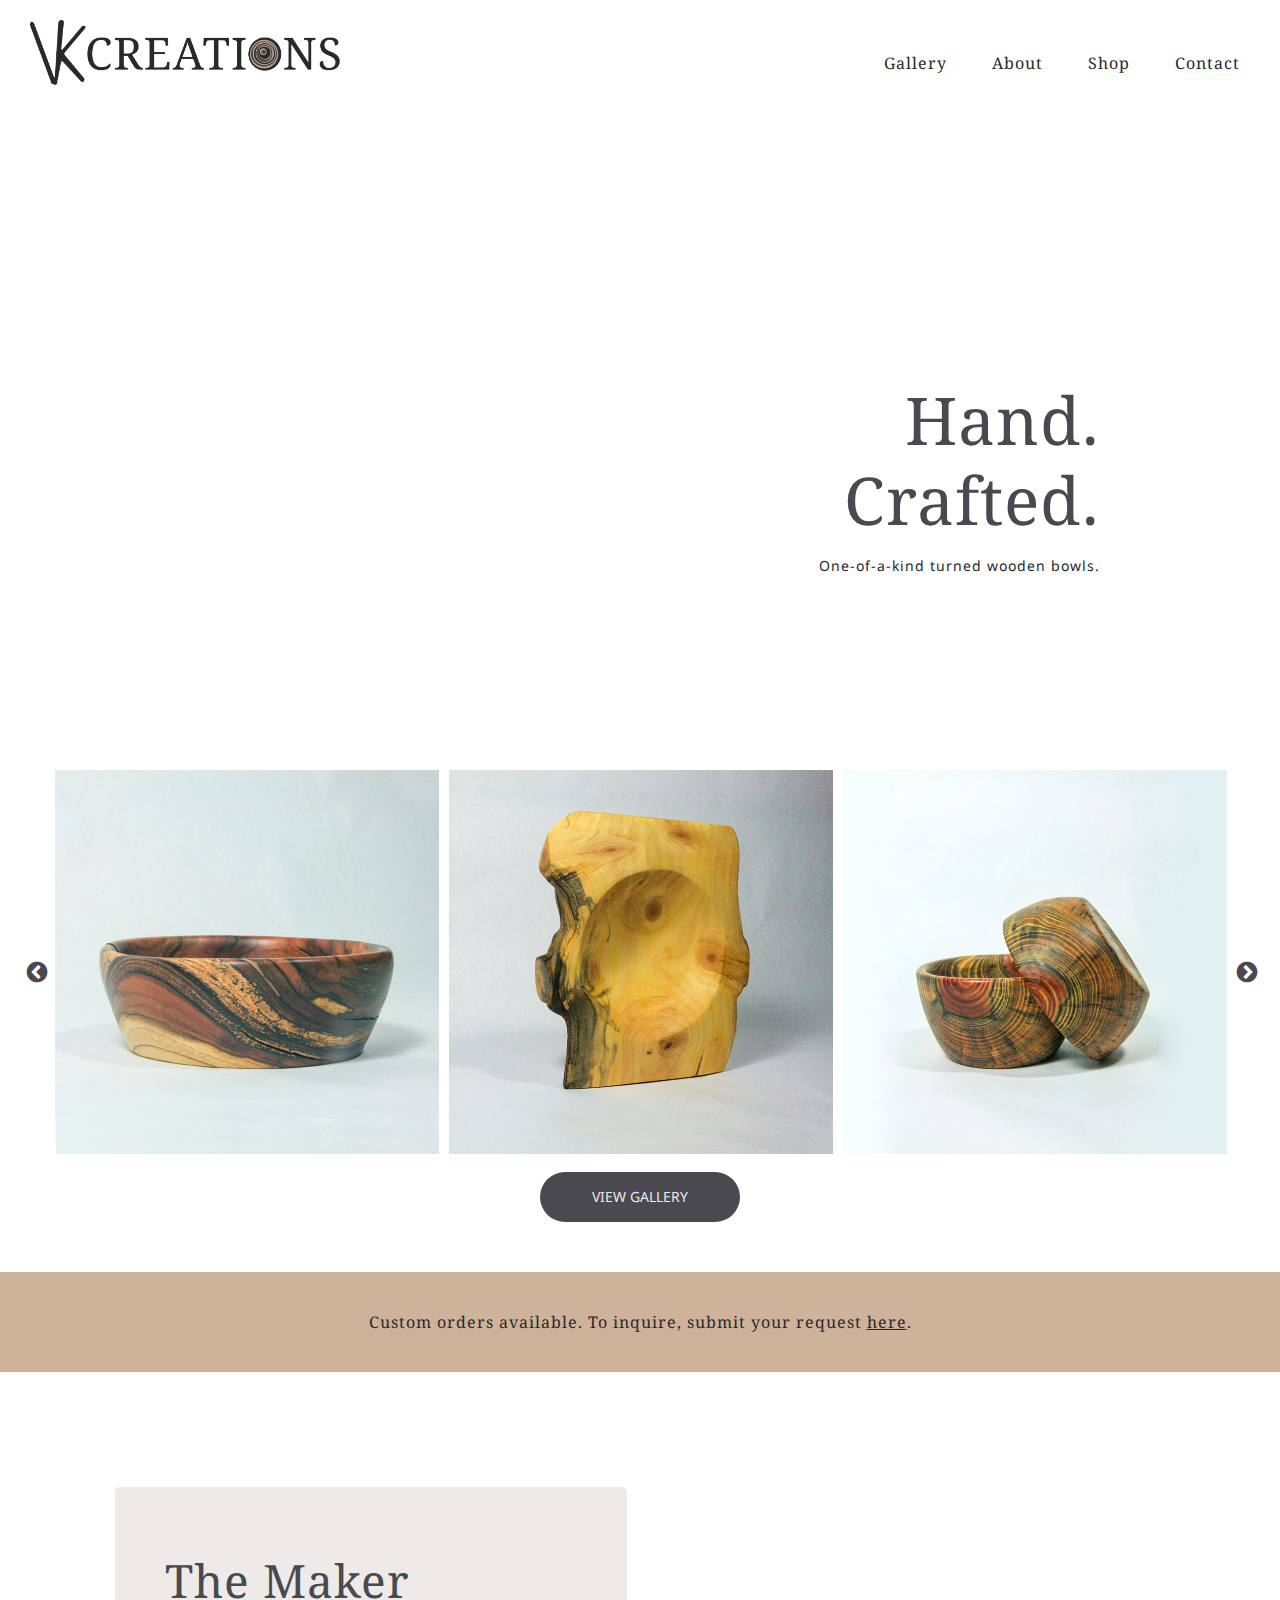
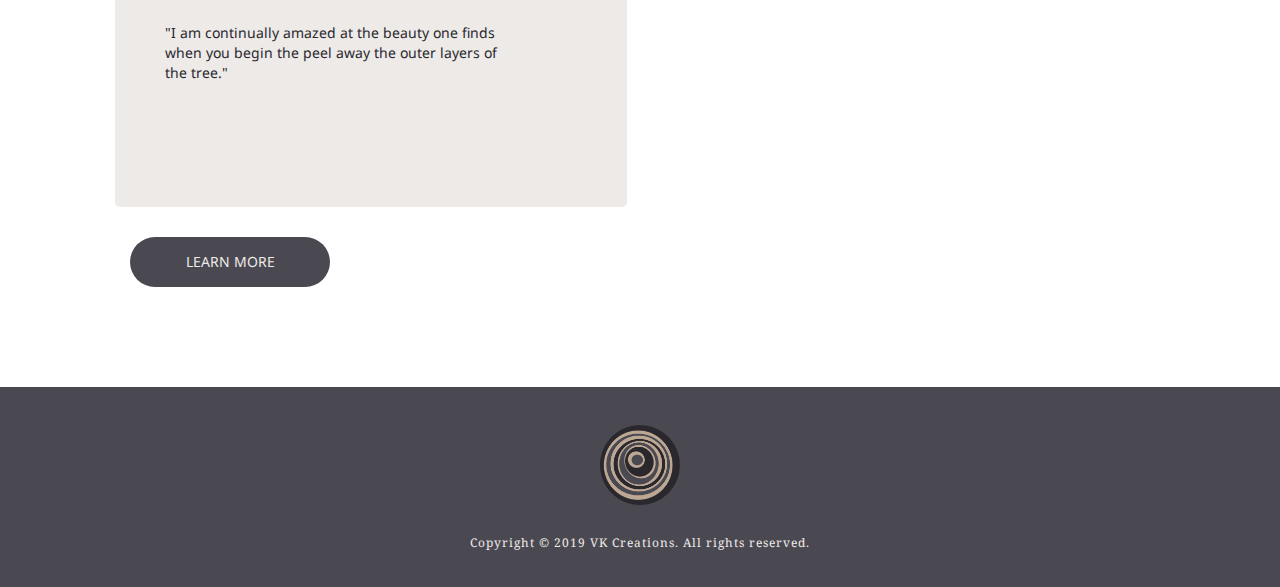
==== index.html @ bd07df7f "Upload to githubb" ====
<!DOCTYPE html>
<html lang="en">
<head>
	<meta charset="UTF-8">
	<title>VK Creations</title>

	<link rel="stylesheet" href="vendors/reset/reset.css">
	<link href="https://fonts.googleapis.com/css?family=Noto+Sans|Noto+Serif&display=swap" rel="stylesheet">
  	<link rel="stylesheet" href="vendors/fontawesome/css/all.min.css">

	<link rel="stylesheet" href="css/style.css">
	<link rel="icon" href="images/logos/VK_favicon.png">
	<link rel="stylesheet" href="vendors/slick/slick/slick.css">
	<link rel="stylesheet" href="vendors/slick/slick/slick-theme.css">

	<script src="vendors/jquery/jquery.js"></script>
	<script src="vendors/slick/slick/slick.js"></script>
	<script src="scripts/data.js"></script>
	<script src="scripts/index.js"></script>
	<script src="scripts/contact-form.js"></script>
	<script src="scripts/gallery.js"></script>


</head>

<body>	

<!-- HERO IMAGE + NAVICATION MENU-->
	<div class="flex hero-banner sans-serif">
		<div class="background-hero-image">
			<nav class="nav-menu flex font-serif">
				<div class="nav-logo">
					<a href="index.html"><img src="images/logos/vk_main_logo.png" alt="VK Creations logo"></a>
				</div>		

				<div class="nav-links">
					<ul>
						<li><span class="fas fa-bars"></span></li>
						<div id="mobile-nav-links">
							<li><a href="work.html">Gallery</a></li>
							<li><a href="about.html">About</a></li>
							<li><a href="https://www.etsy.com" target="_blank">Shop</a></li>
							<li><a href="contact.html">Contact</a></li>
						</div>
					</ul>
				</div>
			</nav>
			<div class="hero-title font-serif">
				<h1>Hand.<br>Crafted.</h1>
				<p>One-of-a-kind turned wooden bowls.</p>
			</div>
		</div>
	</div>


<!-- FEATURED WORK -->
	<div class="flex-center section-column sans-serif">
		<div class="section-title"></div>

		<div class="three-images slick">
			<div class="third-image">
				<img src="images/gallery/bowl_2.jpg" alt="bowl-2">
			</div>

			<div class="third-image">
				<img src="images/gallery/bowl_5.jpg" alt="bowl-5">
			</div>

			<div class="third-image">
				<img src="images/gallery/bowl_7.jpg" alt="bowl-7">
			</div>

			<div class="third-image">
				<img src="images/gallery/bowl_10.jpg" alt="bowl-7">
			</div>

			<div class="third-image">
				<img src="images/gallery/bowl_4.jpg" alt="bowl-7">
			</div>

			<div class="third-image">
				<img src="images/gallery/bowl_9.jpg" alt="bowl-7">
			</div>
		</div>

		<div class="section-button font-sans">
			<div class="button">
				<a href="work.html"><p>View Gallery</p></a></p>
			</div>
		</div>
	</div>

<!-- CONTACT BANNER -->
	<div class="flex-center contact-banner font-serif">
		<h4>Custom orders available. To inquire, submit your request <a href="contact.html">here</a>.</h4>
	</div>
	

<!-- HOMEPAGE-ABOUT -->
	<div class="flex about">
		<div class="about-background-image">
			<div class="about-container font-serif">
				<h1>The Maker</h1>
				<p class="font-sans">"I am continually amazed at the beauty one finds when you begin the peel away the outer layers of the tree."</p>
			</div>
			<div class="button font-sans">
				<a href="about.html"><p>Learn More</p></a>
			</div>
		</div>
	</div>


<!-- FOOTER -->
	<footer class="footer-menu flex font-serif">
		<a href="index.html"><img src="images/logos/brand_mark.png" alt="Wood-circle"></a>
		<p>Copyright © 2019 VK Creations. All rights reserved.</p>
	</footer>
	
</body>
</html>
---- css/style.css ----
/* RESET */
html {
  -webkit-box-sizing: border-box;
  -moz-box-sizing: border-box;
  box-sizing: border-box;
}
*, *:before, *:after {
  -webkit-box-sizing: inherit;
  -moz-box-sizing: inherit;
  box-sizing: inherit;
}

/*UTILITIES*/
.flex {
	display: flex;
	flex-direction: row;
	justify-content: space-between;
	align-items: center;
}

.flex-center {
	display: flex;
	flex-direction: row;
	justify-content: center;
	align-items: center;
}

.section-column {
    margin: 50px 50px 20px 50px;
/*	background-color: lightgray;
*/	flex-direction: column;
}

.section-row {
	margin: 30px 50px;
/*	background-color: lightgray;
*/	flex-direction: row;
}

.font-serif {
	font-family: 'Noto Serif', serif;
	letter-spacing: 1px;
}

.font-sans {
	font-family: 'Noto Sans', sans-serif;
	letter-spacing: 0px;
}

/*COLORS*/
/*#4A4851
#6D5440
#CEB299
#EDEAE8
#2A282D*/

h1 {
	font-size: 46px;
}

h3 {
	font-size: 24px;
}

h4 {
	font-size: 20px;
}


/*NAV MENU*/
.nav-menu {
	width: 100%;
	padding: 20px 20px 20px 10px;
}

.nav-menu li {
	display: inline-block;
}

.nav-menu a {
	text-decoration: none;
	color: #2A282D;
	padding: 20px;
}

.nav-menu a:hover {
	color: #CEB299;
}

.nav-logo {
	width: 25%;
}

.nav-logo img {
	width: 100%;
}

.fas {
	visibility: hidden;
}

.background-hero-image {
	width: 100%;
}


/* HOMEPAGE HERO*/
.hero-banner {
	width: 100%;
	height: 700px;
	flex-direction: column;
/*	background-color: tan;
*/	background-image: url("../../vk_creations/images/homepage/vk_hero-banner.jpg");
/*  	background-position: center; /* Center the image */
 	background-repeat: no-repeat; /* Do not repeat the image */
  	background-size: contain;
}

.hero-title {
	float: right;
    padding: 250px 180px;
	text-align: right;
}

.hero-title h1 {
	font-size: 66px;
	padding: 20px 0px;
	line-height: 80px;
	color: #4A4851;
}

.hero-title p {
	font-family: 'Noto Sans', sans-serif;
	font-size: 14px;
	color: #2A282D;
}


/*HOMEPAGE FEATURED WORK*/
.section-title {
	padding: 10px;
}

.three-images {
	display: flex;
	flex-direction: row;
	width: 100%;
	justify-content: center;
}

.third-image {
	width: 33%;
}

.third-image img {
	width: 100%;
	padding: 0px 5px 15px 5px;
}

.section-button {
	width: 100%;
	margin: 0px 0px 20px 0px;
	display: flex;
	justify-content: center;
	align-items: center;
}

.button {
	width: 200px;
	height: 50px;
	background-color: #4A4851;
	display: flex;
	align-items: center;
	justify-content: center;
	border-radius: 40px;
}

.button p {
	padding: 0px;
}

.button:hover {
	background-color:  #CEB299;
}

.button a {
	color: #EDEAE8;
	text-decoration: none;
	text-transform: uppercase;
	font-size: 14px;
}

button.slick-prev:before, .slick-next:before {
    font-family: 'slick';
    font-size: 24px;
    line-height: 1;
    opacity: 1;
    color: #4A4851;
}

button.slick-next:before, .slick-arrow:before {
    font-family: 'slick';
    font-size: 24px;
    line-height: 1;
    opacity: 1;
    color: #4A4851;
}

/*HOMEPAGE CONTACT BANNER*/
.contact-banner {
	width: 100%;
	height: 100px;
	background-color: #CEB299;
	margin: 30px 0px 15px;
}

.contact-banner h4 {
	text-transform: none;
	color: #2A282D;
	font-size: 16px;
}

.contact-banner a {
	text-decoration: underline;
	color: #2A282D;
}

.contact-banner a:hover {
	color: #4A4851;
}


/*HOMEPAGE-ABOUT*/

.about {
	width: 100%;
}

.about-background-image {
	height: 600px;
	background-image: url("../../vk_creations/images/homepage/vk_about.jpg");
 	background-repeat: no-repeat; /* Do not repeat the image */
  	background-size: contain;
  	width: 100%;
    display: flex;
    flex-direction: column;
}

.about-background-image > .button {
	margin-left: 130px;
}

.about-container {
	background-color: #EDEAE8;
	width: 40%;
	float: left;
	margin: 100px 0px 30px 115px;
	height: 320px;
	border-radius: 5px;
	padding: 50px;
}

.about-container h1 {
	color: #4A4851;
	padding: 20px 0px;
}

.about-container p {
	color: #2A282D;
	font-size: 14px;
	padding-right: 80px;
	line-height: 20px;
}


/*FOOTER*/
.footer-menu {
	width: 100%;
	height: 200px;
	background-color: #4A4851;
	display: flex;
	flex-direction: column;
	justify-content: center;
	align-items: center;
}

.footer-menu p {
	color: #EDEAE8;
	font-size: 12px;

}

.footer-menu img {
	margin: 0px 30px 30px 30px;
    width: 80px;
}




/*GALLERY PAGE*/
.gallery {
	width: 100%;
	display: flex;
	flex-wrap: wrap;
	margin-bottom: 100px;
}

.work {
	width: 30%;
	margin: 20px;
	position: relative;
}

.work img {
	width: 100%;
}

.work-hover {
	position: absolute;
	top: 0;
	background-color: rgba(255, 255, 255, 0);
    width: 100%;
    height: 100%;
    display: flex;
    align-items: flex-end;
    justify-content: center;
    font-family: 'Noto Serif', serif;
	font-size: 16px;
	font-weight: 800;
	color: transparent;
	padding-bottom: 30px;
}

.work-hover:hover {
	background-color: rgba(255, 255, 255, 0.4);
	color: #2A282D;
}


/*MODAL*/
.modal {
  display: none; 
  position: fixed; 
  z-index: 1; 
  left: 0;
  top: 0;
  width: 100%; 
  height: 100%; 
  overflow: auto; 
  background-color: rgb(0,0,0); 
  background-color: rgba(0,0,0,0.4); 
}

.modal-content {
  background-color: #fefefe;
  margin: 30px auto;
  padding: 10px;
  display: flex;
  flex-direction: row;
  width: 70%;
  border: 10px solid #4A4851;
  border-radius: 5px;
}

.close-desktop {
  color: #CEB299;
  float: right;
  font-size: 28px;
  font-weight: bold;
  visibility: visible;
  display: inline-block;
  cursor: pointer;
  padding-right: 10px;
}

.close-desktop:hover, {
  color: #4A4851;
  text-decoration: none;
}

.close-mobile {
  color: #CEB299;
  float: right;
  font-size: 28px;
  font-weight: bold;
  visibility: hidden;
  display: none;
  cursor: pointer;
  margin-left: auto;
  padding-right: 10px;
}

.close-mobile:hover, {
  color: #4A4851;
  text-decoration: none;
}

.secondary-image {
	width: 80%;
}

.secondary-image img {
	width: 100%;
    padding: 20px 0px 20px 20px;
}

.product-info {
    display: flex;
    flex-direction: column;
    width: 40%;
    padding: 40px 10px 40px 20px;
}

.product-info h2 {
	font-size: 24px;
	padding-bottom: 10px;
	border-bottom: 2px solid #CEB299;
	color: #4A4851;
}

.product-info p {
	padding-top: 20px;
	font-weight: 800;
	font-size: 14px;
	color: #2A282D;
}

.product-info span {
	font-weight: 300;
	line-height: 20px;
}

#description {
	position: relative;
	top: 10px;
}

#shop-link {
	color: #4A4851;
}

#shop-link:hover {
	color: #CEB299;
}


/*CONTACT PAGE*/

.page-banner {
	width: 100%;
	background-color: #EDEAE8;
	height: 200px;
}

input[type=text], select, textarea {
  width: 100%;
  padding: 12px; 
  border: 1px solid #D3D2D1;
  border-radius: 4px;
  margin-top: 6px;
  margin-bottom: 20px;
  resize: vertical;
  font-size: 12px;
}

input[type=text]:focus {
	outline: 2px solid #4A4851;
}

textarea:focus {
	outline: 2px solid #4A4851;
}

label {
	color: #4A4851;
	font-size: 14px;
}

.contact-form-title {
	display: flex;
	justify-content: center;
	align-items: center;
	flex-direction: column;
	text-align: center;
    line-height: 20px;
    padding: 20px;
    width: 100%;
    background-color: #CEB299;
    height: 200px;
    margin-top: 20px;
}

.contact-form-title h1 {
	font-size: 40px;
	color: #fff;
}

.contact-form-title p {
    padding-top: 30px;
    font-size: 14px;
    line-height: 24px;
    color: #2A282D;
}

.contact-form {
	width: 100%;
    padding: 50px 200px 20px;
  	display: flex;
  	flex-direction: column;
  	align-items: center;
 }

 #required-fields {
 	font-size: 12px;
    padding: 0px 200px 80px;
    display: flex;
 	align-items: flex-start;
 	color: #CEB299;
 	font-weight: bold;
 }

 #required {
 	 color: #CEB299;
 	font-weight: bold;

 }

input[type=submit] {
  background-color: #4A4851;
  color: #fff;
  padding: 12px 50px;
  border: none;
  border-radius: 40px;
  cursor: pointer;
	width: 200px;
	height: 50px;
	font-size: 14px;
	font-family: 'Noto Serif', serif;
}

input[type=submit]:hover {
  background-color: #CEB299;
}



/*TABLET*/
@media screen and (max-width: 1080px) {
	.hero-banner {
	height: 650px;
	flex-direction: column;
	background-image: url("../../vk_creations/images/homepage/vk_hero-banner.jpg");
  	background-position: center;
 	background-repeat: no-repeat;
  	background-size: cover;
}

.hero-title {
    padding: 250px 130px;
}

.hero-title p {
	margin-left: 130px;
	line-height: 20px;
}

/*GALLERY PAGE*/
.work {
	width: 30%;
	margin: 10px;
}

.work-hover {
	color: #2A282D;
	font-size: 14px;
	font-weight: 600;
	padding-bottom: 2m0px;
}

.work-hover:hover {
	background-color: rgba(255, 255, 255, 0);
	text-decoration: underline;
}

.modal-content {
  width: 80%;
}

.product-info {
    width: 32%;
    padding: 30px 20px 40px 20px;
 }

.secondary-image {
	width: 65%;
}

.secondary-image img {
	padding: 10px;
}

.close-mobile {
  visibility: hidden;
  display: none;
}

.close-desktop {
  visibility: visible;
  display: inline-block;
}

/*CONTACT PAGE*/
.contact-form {
    padding: 40px 60px 20px;
 }

 #required-fields {
    padding: 0px 70px 80px;
 }

}



/*MOBILE*/
@media screen and (max-width: 600px) {
/*NAVIGATION*/
/*NAV MENU*/

.nav-menu li {
	display: block;
	text-align: right;
	padding: 15px 0px;
}

.nav-logo {
	width: 60%;
}

.nav-links {
	position: relative;
}

#mobile-nav-links {
	display: none;
	position: absolute;
  	right:0;
  	z-index:1;
}

#mobile-nav-links li {
	background-color: #4A4851;
	border-bottom: 1px solid #EDEAE8;
}

#mobile-nav-links a {
	color: #EDEAE8;
	padding-left: 50px;
}

#mobile-nav-links a:hover {
	color: #CEB299;
}

.nav-logo img {
    position: absolute;
    top: 0;
    left: 0;
    width: 50%;
    margin: 20px;
}

.fas {
	visibility: visible;
	padding-right: 10px;
	padding-top: 8px;
	font-size: 20px;
}

.hero-banner {
	height: 650px;
	flex-direction: column;
	background-image: url("../../vk_creations/images/homepage/vk_hero-banner.jpg");
  	background-position: center;
 	background-repeat: no-repeat;
  	background-size: cover;
}

.hero-title {
    padding: 70px 20px;
}

.hero-title h1 {
	font-size: 62px;
}

.hero-title p {
	margin-left: 250px;
	line-height: 20px;
}

/*HOMEPAGE CONTACT BANNER*/
.contact-banner {
	height: 130px;
	padding: 0px 50px;
	line-height: 30px;
	text-align: center;
}

/*GALLERY PAGE*/
.work {
	width: 45%;
	margin: 10px;
}

.work-hover:hover {
	background-color: rgba(255, 255, 255, 0);
	color: #2A282D;
}

.work-hover {
	color: #2A282D;
	padding-bottom: 20px;

}

.work-hover:hover {
	background-color: rgba(255, 255, 255, 0);
	text-decoration: underline;
}

.modal-content {
  display: flex;
  flex-direction: column;
  width: 80%;
}

.product-info {
    width: 100%;
    padding: 20px;
 }

.secondary-image {
	width: 100%;
}

.secondary-image img {
	padding: 10px;
}

.close-mobile {
  visibility: visible;
  display: block;
}

.close-desktop {
  visibility: hidden;
}

/*CONTACT PAGE*/
.contact-form {
    padding: 40px 40px 20px;
 }

 #required-fields {
    padding: 0px 50px 80px;
 }


}
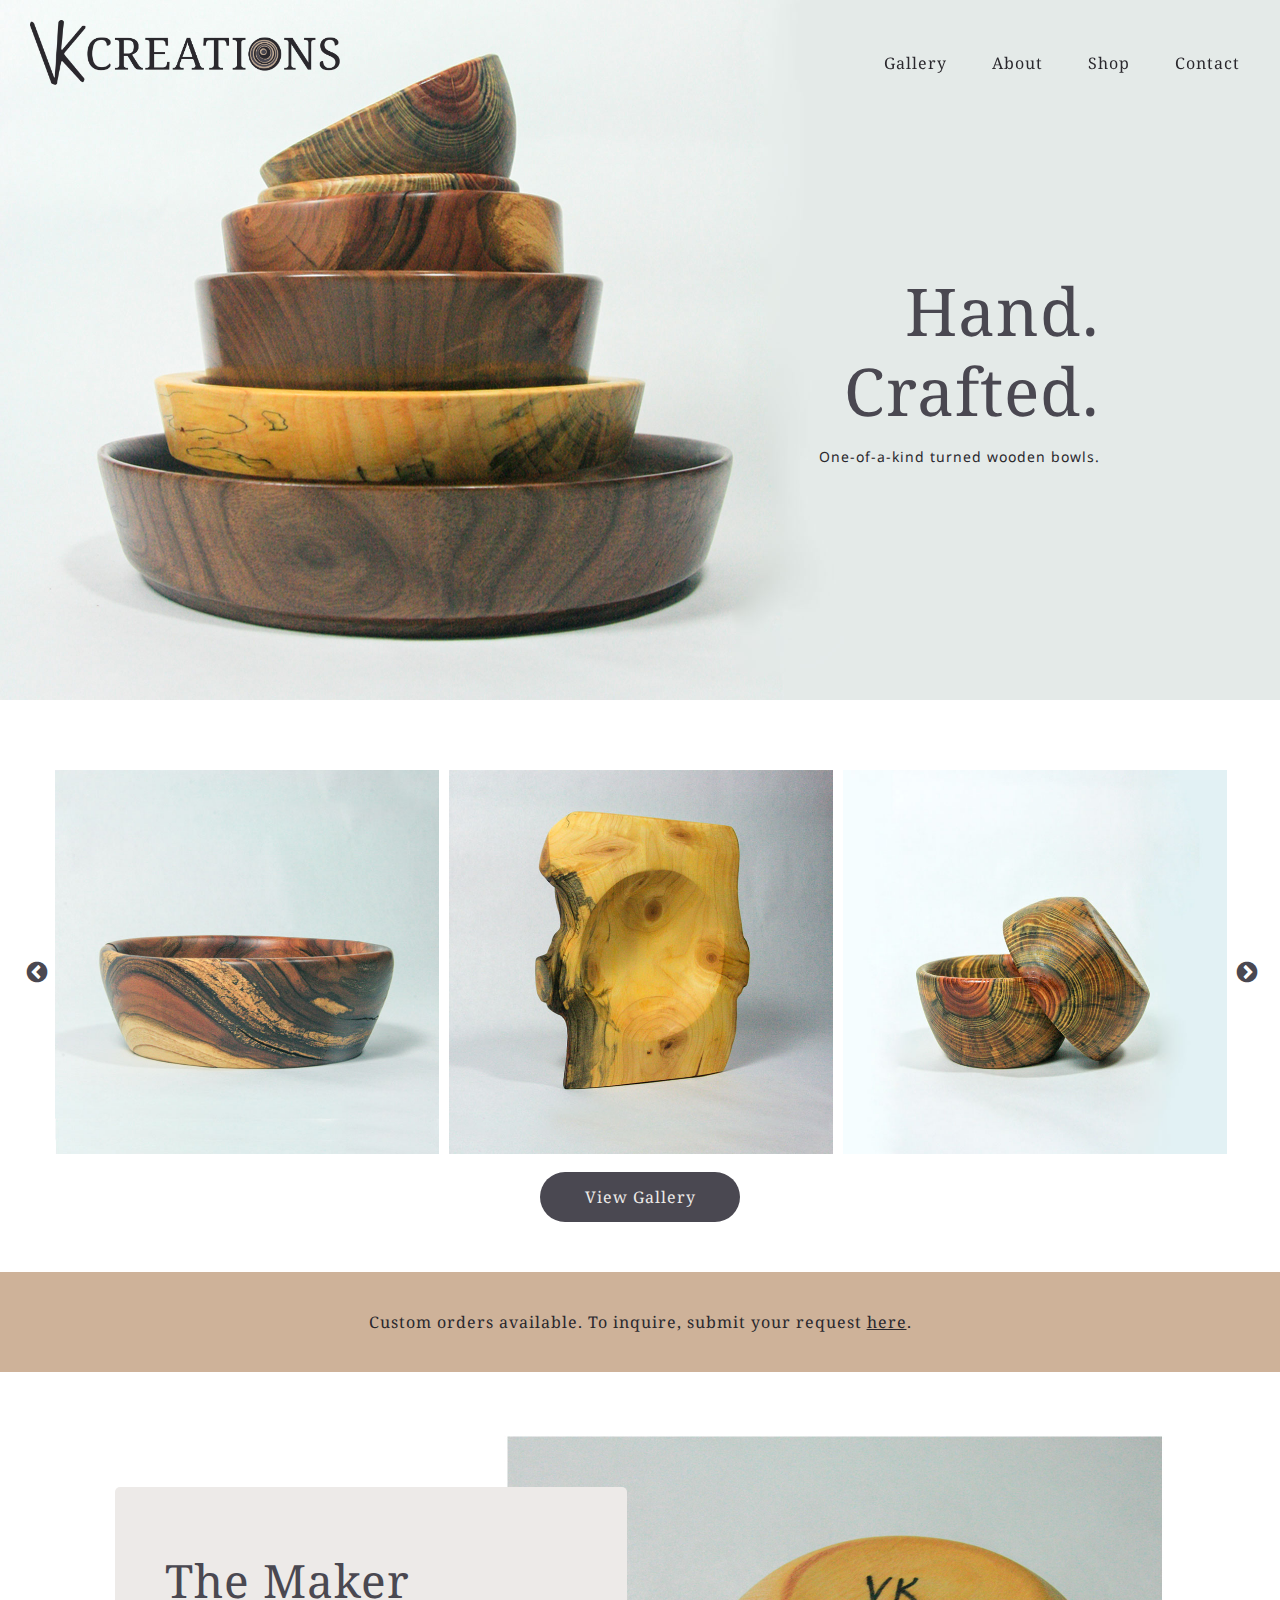
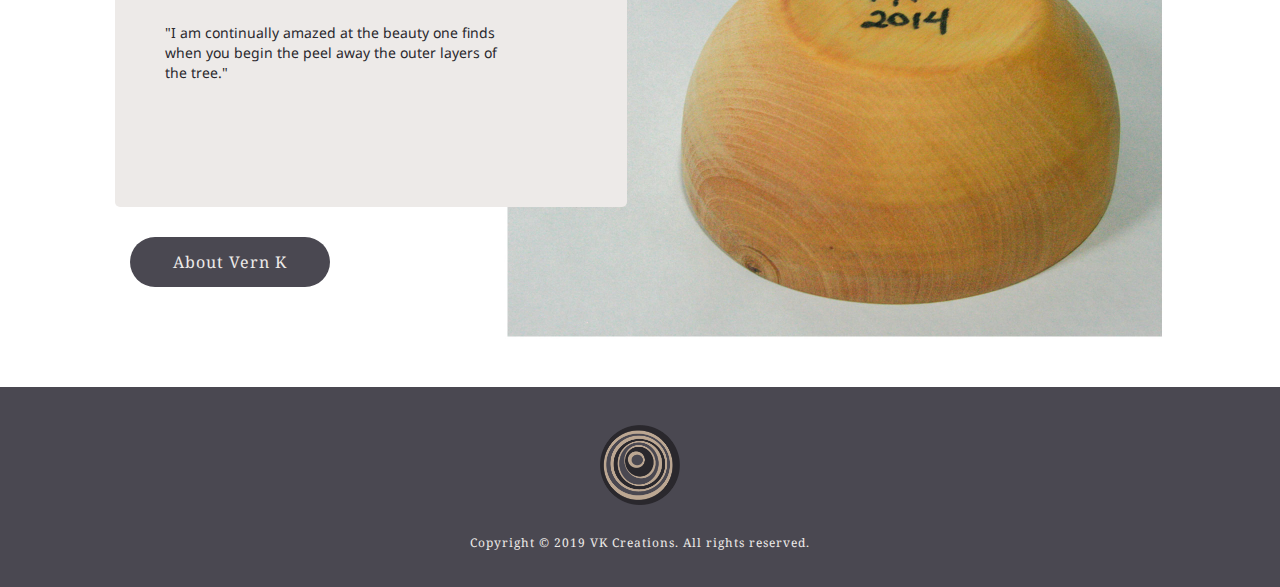
==== commit 0f8942ca: "edits" ====
--- a/index.html
+++ b/index.html
@@ -83,7 +83,7 @@
 			</div>
 		</div>
 
-		<div class="section-button font-sans">
+		<div class="section-button font-serif">
 			<div class="button">
 				<a href="work.html"><p>View Gallery</p></a></p>
 			</div>
@@ -103,8 +103,8 @@
 				<h1>The Maker</h1>
 				<p class="font-sans">"I am continually amazed at the beauty one finds when you begin the peel away the outer layers of the tree."</p>
 			</div>
-			<div class="button font-sans">
-				<a href="about.html"><p>Learn More</p></a>
+			<div class="button font-serif">
+				<a href="about.html"><p>About Vern K</p></a>
 			</div>
 		</div>
 	</div>
--- a/css/style.css
+++ b/css/style.css
@@ -66,11 +66,19 @@
 	font-size: 20px;
 }
 
+.main {
+	margin-top: 115px;
+}
+
 
 /*NAV MENU*/
 .nav-menu {
 	width: 100%;
 	padding: 20px 20px 20px 10px;
+	position: fixed;
+	top: 0;
+	z-index: 1;
+	transition: ease-in-out 0.3s;
 }
 
 .nav-menu li {
@@ -85,6 +93,11 @@
 
 .nav-menu a:hover {
 	color: #CEB299;
+}
+
+.navColor {
+    background-color: white;
+    z-index: 1;
 }
 
 .nav-logo {
@@ -110,7 +123,7 @@
 	height: 700px;
 	flex-direction: column;
 /*	background-color: tan;
-*/	background-image: url("../../vk_creations/images/homepage/vk_hero-banner.jpg");
+*/	background-image: url("../images/homepage/vk_hero-banner.jpg");
 /*  	background-position: center; /* Center the image */
  	background-repeat: no-repeat; /* Do not repeat the image */
   	background-size: contain;
@@ -186,8 +199,7 @@
 .button a {
 	color: #EDEAE8;
 	text-decoration: none;
-	text-transform: uppercase;
-	font-size: 14px;
+	font-size: 16px;
 }
 
 button.slick-prev:before, .slick-next:before {
@@ -238,7 +250,7 @@
 
 .about-background-image {
 	height: 600px;
-	background-image: url("../../vk_creations/images/homepage/vk_about.jpg");
+	background-image: url("../images/homepage/vk_about.jpg");
  	background-repeat: no-repeat; /* Do not repeat the image */
   	background-size: contain;
   	width: 100%;
@@ -550,7 +562,6 @@
 	.hero-banner {
 	height: 650px;
 	flex-direction: column;
-	background-image: url("../../vk_creations/images/homepage/vk_hero-banner.jpg");
   	background-position: center;
  	background-repeat: no-repeat;
   	background-size: cover;
@@ -624,9 +635,13 @@
 
 
 /*MOBILE*/
-@media screen and (max-width: 600px) {
+@media screen and (max-width: 500px) {
 /*NAVIGATION*/
 /*NAV MENU*/
+
+.nav-menu {
+	padding: 20px 20px 7px 10px;
+}
 
 .nav-menu li {
 	display: block;
@@ -681,7 +696,6 @@
 .hero-banner {
 	height: 650px;
 	flex-direction: column;
-	background-image: url("../../vk_creations/images/homepage/vk_hero-banner.jpg");
   	background-position: center;
  	background-repeat: no-repeat;
   	background-size: cover;
@@ -708,6 +722,42 @@
 	text-align: center;
 }
 
+/*HOMEPAGE ABOUT SECTION*/
+
+.about {
+	display: flex;
+	flex-direction: column;
+	margin-bottom: 175px;
+}
+
+.about-background-image {
+  	background-size: cover;
+	background-position: right;
+	height: 500px;
+}
+
+.about-background-image > .button {
+	margin: 0 auto;
+	padding: 20px 0px;
+}
+
+.about-container {
+	width: 80%;
+	margin: 0 auto;
+	margin-top: 300px;
+	align-items: center;
+	margin-bottom: 30px;
+}
+
+.about-container h1 {
+	color: #4A4851;
+	padding: 0px 0px 15px 0px;
+}
+
+.about-container p {
+	padding-right: 0px;
+}
+
 /*GALLERY PAGE*/
 .work {
 	width: 45%;
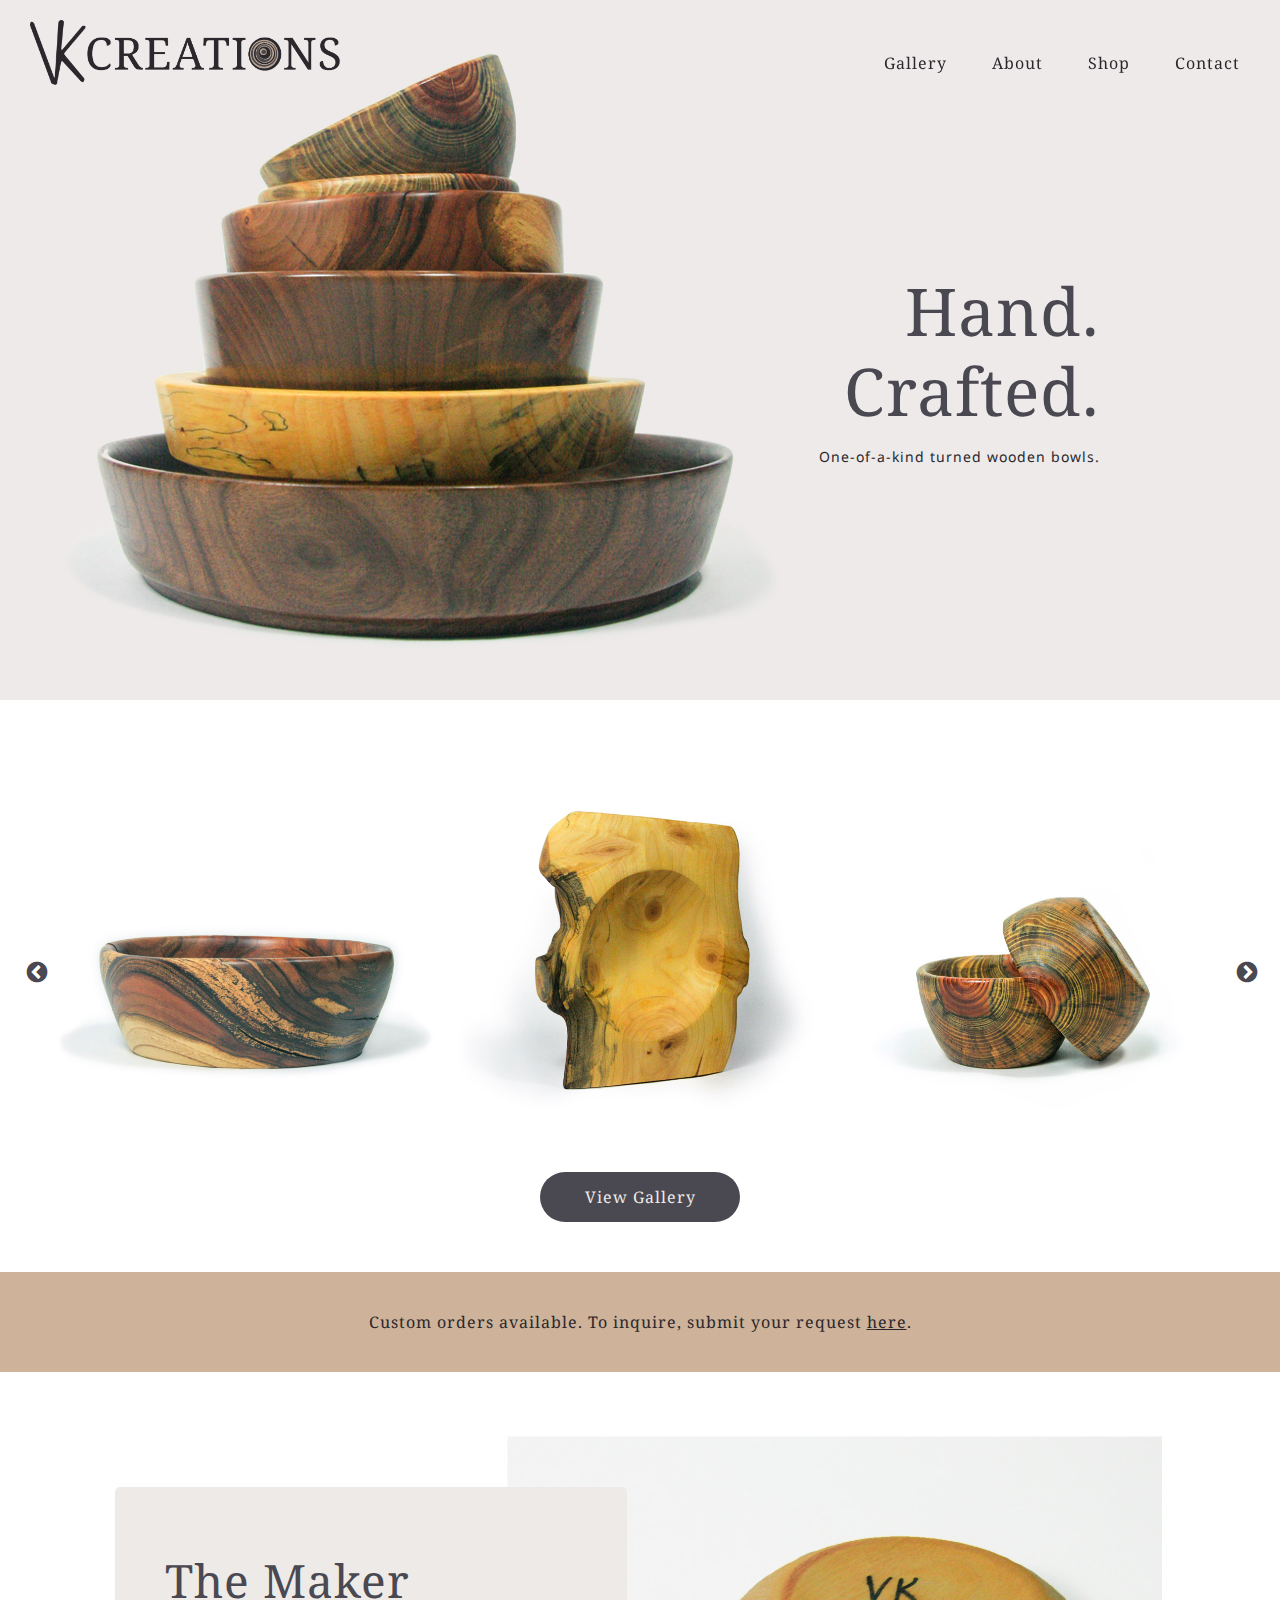
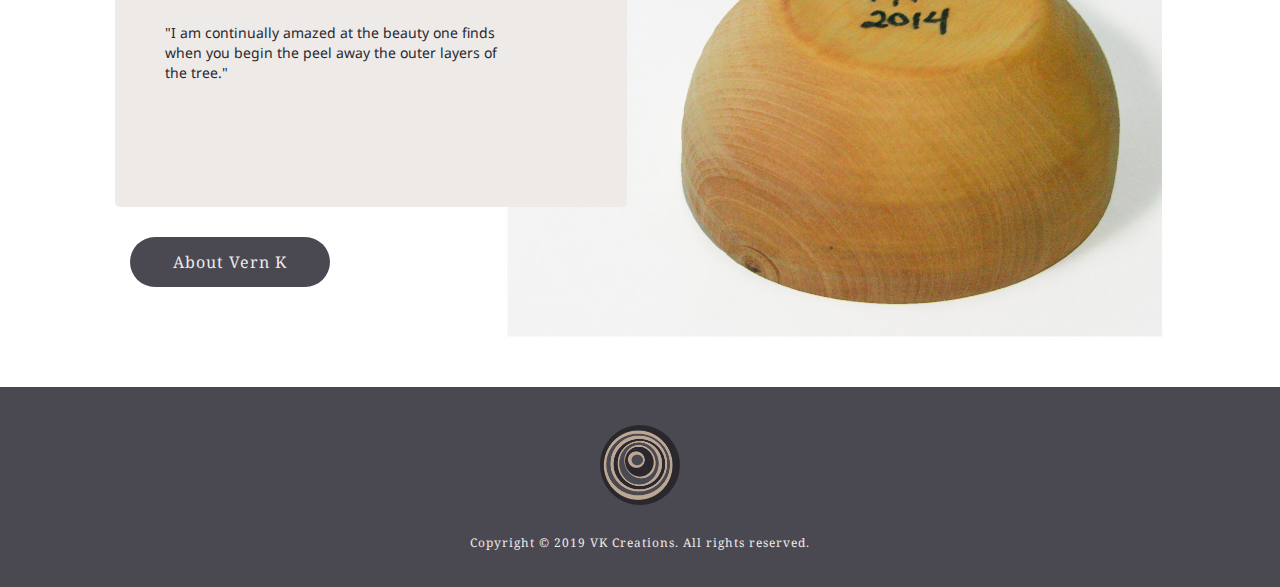
==== commit e7934197: "update images" ====
--- a/index.html
+++ b/index.html
@@ -39,7 +39,7 @@
 						<div id="mobile-nav-links">
 							<li><a href="work.html">Gallery</a></li>
 							<li><a href="about.html">About</a></li>
-							<li><a href="https://www.etsy.com" target="_blank">Shop</a></li>
+							<li><a href="https://www.etsy.com/shop/VernKCreations">Shop</a></li>
 							<li><a href="contact.html">Contact</a></li>
 						</div>
 					</ul>
@@ -85,7 +85,7 @@
 
 		<div class="section-button font-serif">
 			<div class="button">
-				<a href="work.html"><p>View Gallery</p></a></p>
+				<p><a href="work.html">View Gallery</a></p>
 			</div>
 		</div>
 	</div>
--- a/css/style.css
+++ b/css/style.css
@@ -89,6 +89,7 @@
 	text-decoration: none;
 	color: #2A282D;
 	padding: 20px;
+	z-index: 1;
 }
 
 .nav-menu a:hover {
@@ -284,6 +285,35 @@
 	line-height: 20px;
 }
 
+.about-right {
+	height: 400px;
+}
+
+.about-container-right {
+	background-color: #EDEAE8;
+	width: 40%;
+	justify-content: flex-end/*	margin: 100px 0px 30px 115px;
+*/	border-radius: 5px;
+	padding: 50px;
+}
+
+.about-container-right h1 {
+	color: #4A4851;
+	padding: 20px 0px;
+}
+
+.about-container-right p {
+	color: #2A282D;
+	font-size: 14px;
+	padding-right: 80px;
+	line-height: 20px;
+}
+
+.about-left {
+	height: 400px;
+
+}
+
 
 /*FOOTER*/
 .footer-menu {
@@ -308,8 +338,6 @@
 }
 
 
-
-
 /*GALLERY PAGE*/
 .gallery {
 	width: 100%;
@@ -322,6 +350,7 @@
 	width: 30%;
 	margin: 20px;
 	position: relative;
+	border: 3px solid #EDEAE8;
 }
 
 .work img {
@@ -365,7 +394,7 @@
 }
 
 .modal-content {
-  background-color: #fefefe;
+  background-color: #fff;
   margin: 30px auto;
   padding: 10px;
   display: flex;
@@ -416,6 +445,10 @@
 	width: 100%;
     padding: 20px 0px 20px 20px;
 }
+
+/*.slick-modal {
+	width: 60%;
+}*/
 
 .product-info {
     display: flex;
@@ -641,6 +674,7 @@
 
 .nav-menu {
 	padding: 20px 20px 7px 10px;
+	z-index: 1;
 }
 
 .nav-menu li {
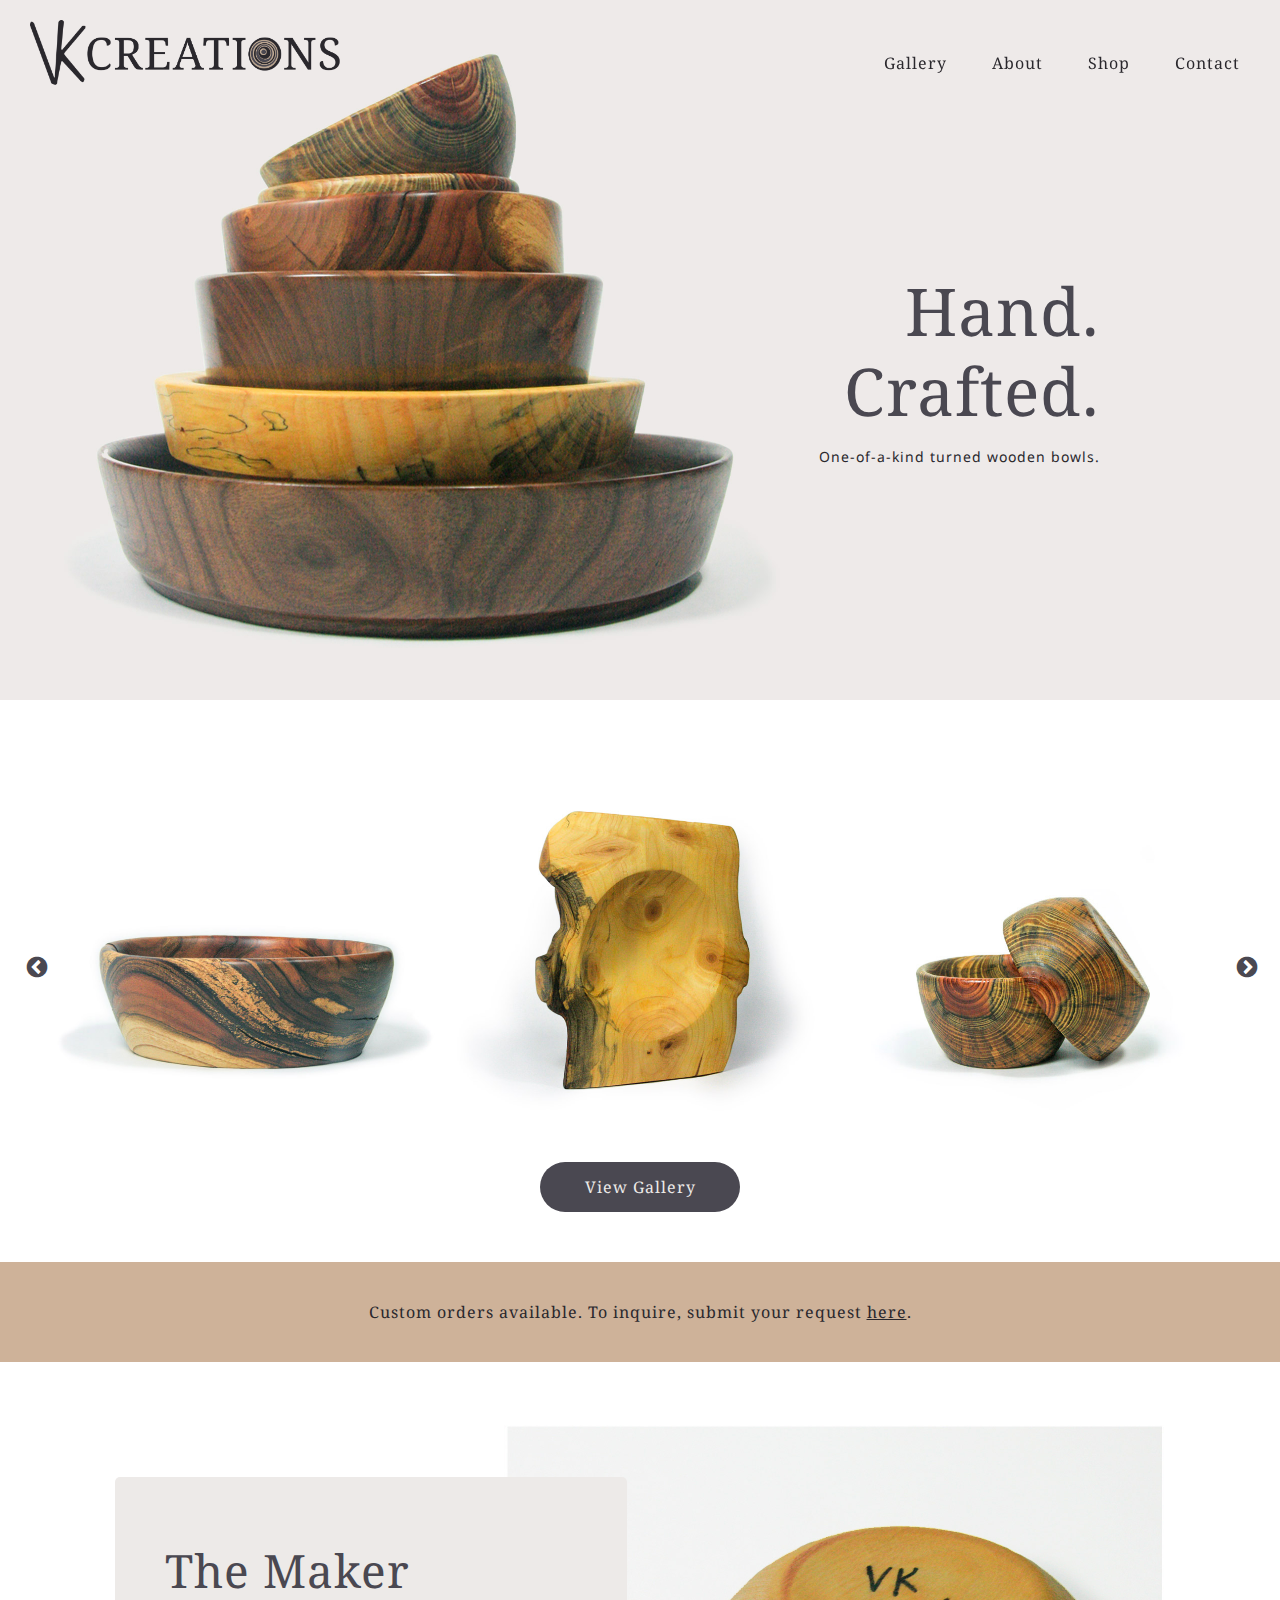
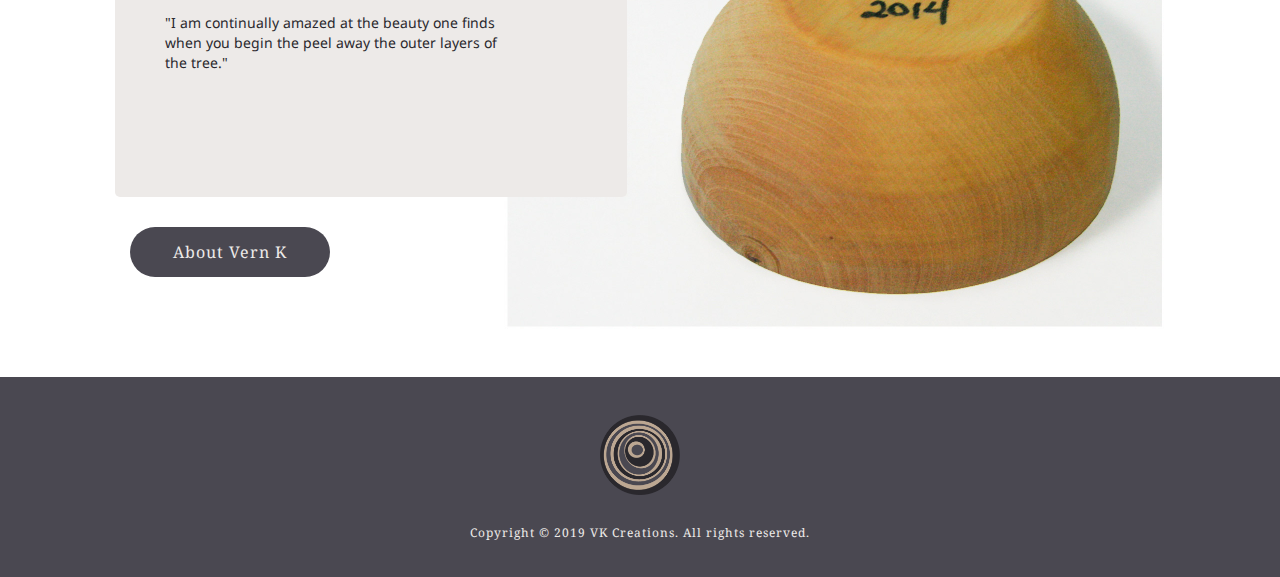
==== commit d41735c6: "updates" ====
--- a/index.html
+++ b/index.html
@@ -85,7 +85,7 @@
 
 		<div class="section-button font-serif">
 			<div class="button">
-				<p><a href="work.html">View Gallery</a></p>
+				<a href="work.html"><p>View Gallery</p></a>
 			</div>
 		</div>
 	</div>
--- a/css/style.css
+++ b/css/style.css
@@ -168,7 +168,7 @@
 
 .third-image img {
 	width: 100%;
-	padding: 0px 5px 15px 5px;
+	padding: 0px 5px 5px 5px;
 }
 
 .section-button {
@@ -390,7 +390,7 @@
   height: 100%; 
   overflow: auto; 
   background-color: rgb(0,0,0); 
-  background-color: rgba(0,0,0,0.4); 
+  background-color: rgba(0,0,0,0.5); 
 }
 
 .modal-content {
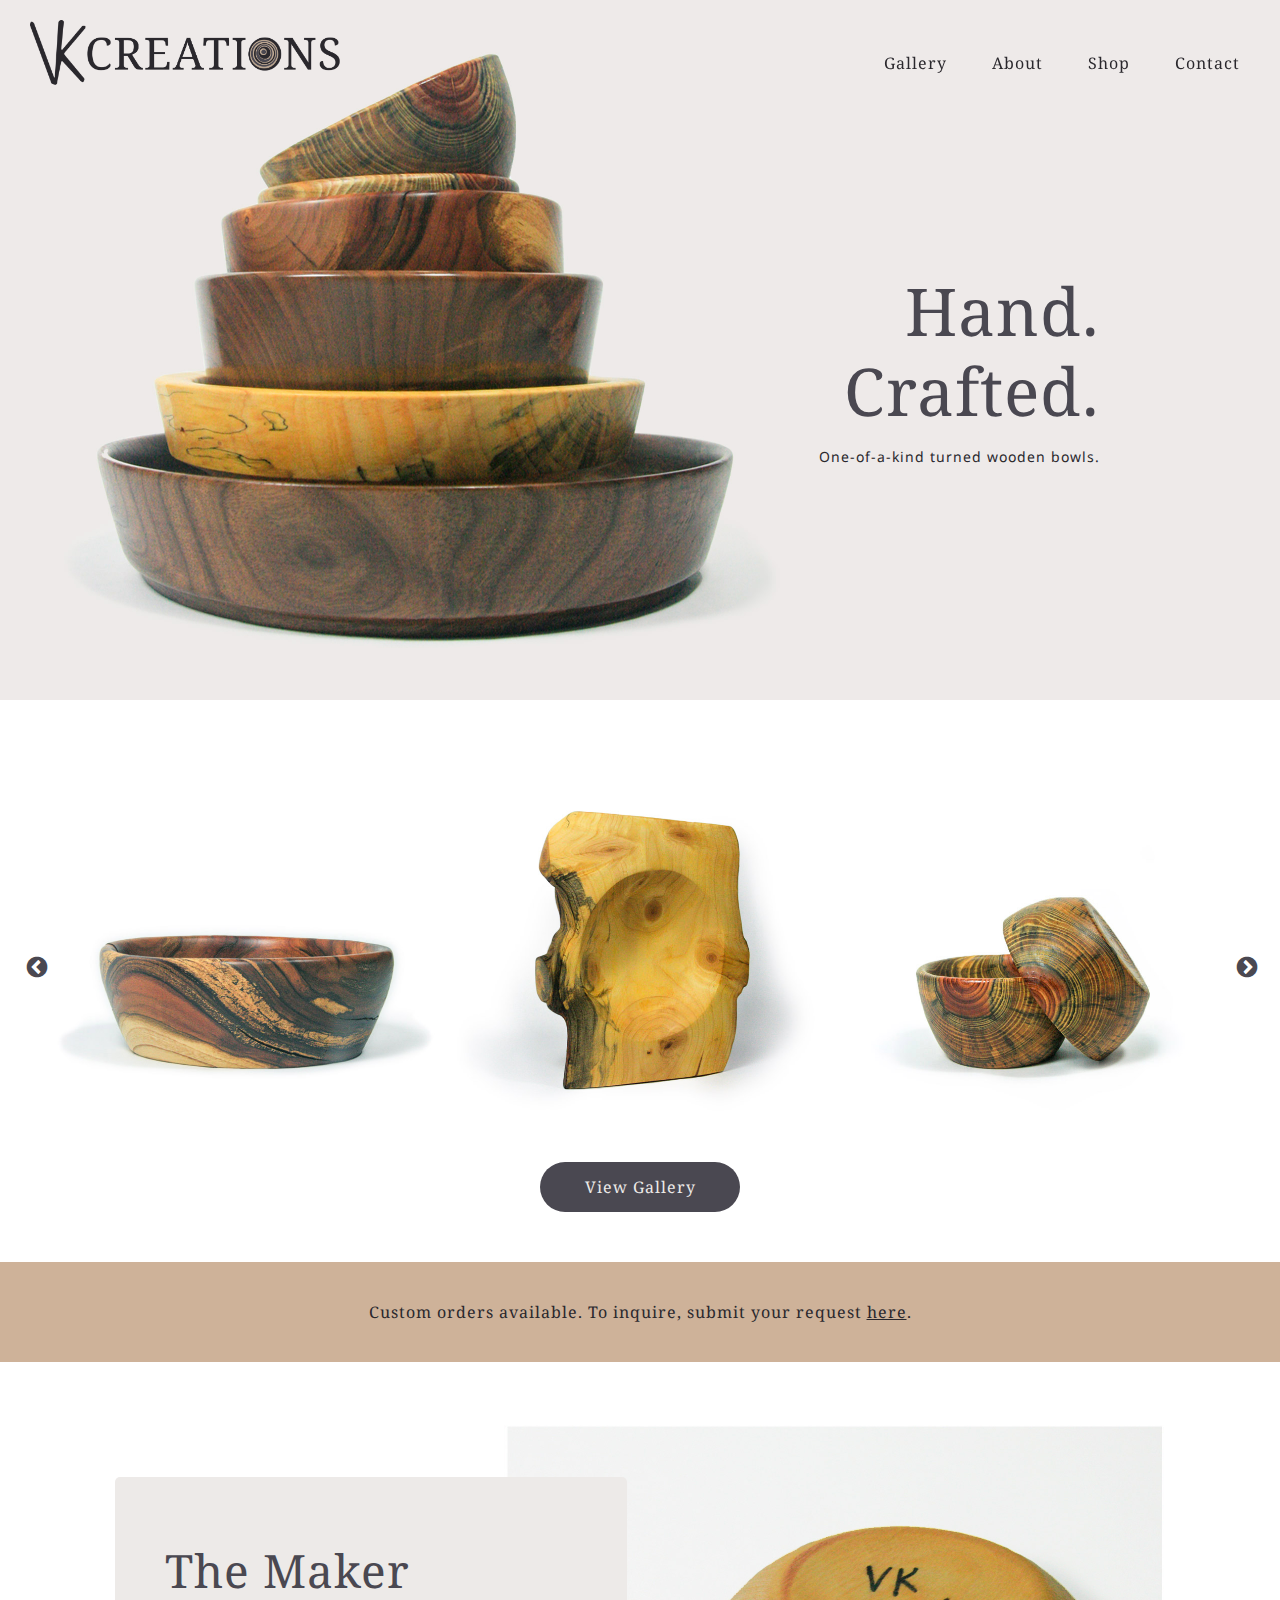
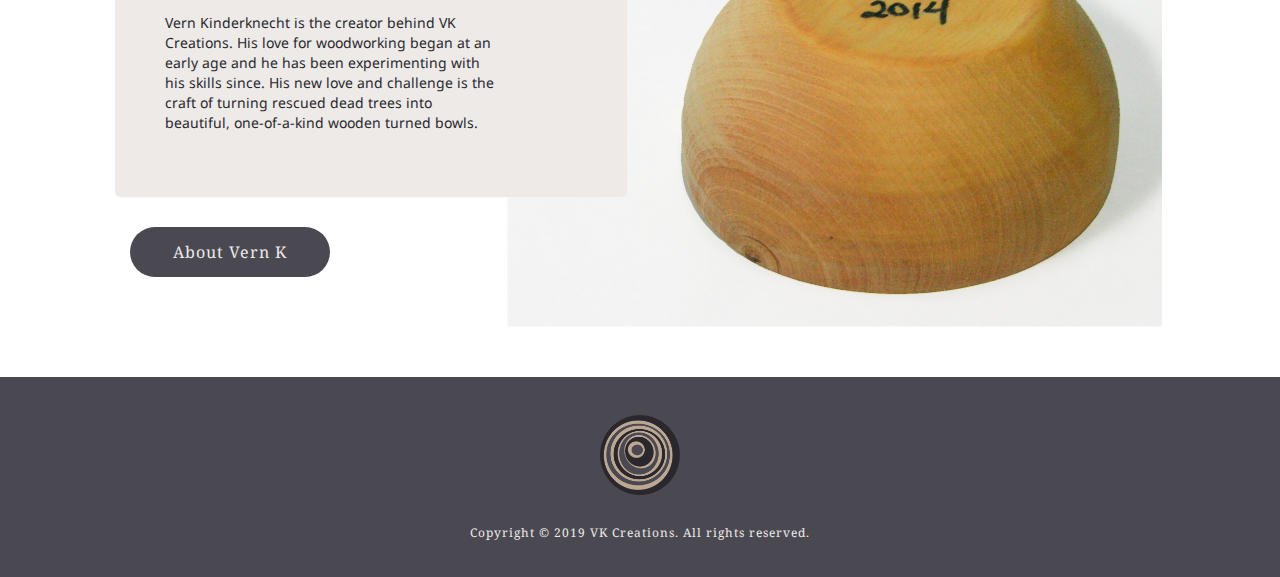
==== commit 4de5faad: "updates" ====
--- a/index.html
+++ b/index.html
@@ -85,7 +85,7 @@
 
 		<div class="section-button font-serif">
 			<div class="button">
-				<a href="work.html"><p>View Gallery</p></a>
+				<a href="work.html">View Gallery</a>
 			</div>
 		</div>
 	</div>
@@ -101,7 +101,7 @@
 		<div class="about-background-image">
 			<div class="about-container font-serif">
 				<h1>The Maker</h1>
-				<p class="font-sans">"I am continually amazed at the beauty one finds when you begin the peel away the outer layers of the tree."</p>
+				<p class="font-sans">Vern Kinderknecht is the creator behind VK Creations. His love for woodworking began at an early age and he has been experimenting with his skills since. His new love and challenge is the craft of turning rescued dead trees into beautiful, one-of-a-kind wooden turned bowls.</p>
 			</div>
 			<div class="button font-serif">
 				<a href="about.html"><p>About Vern K</p></a>
--- a/css/style.css
+++ b/css/style.css
@@ -179,7 +179,7 @@
 	align-items: center;
 }
 
-.button {
+.button a {
 	width: 200px;
 	height: 50px;
 	background-color: #4A4851;
@@ -187,21 +187,16 @@
 	align-items: center;
 	justify-content: center;
 	border-radius: 40px;
-}
-
-.button p {
 	padding: 0px;
-}
-
-.button:hover {
-	background-color:  #CEB299;
-}
-
-.button a {
 	color: #EDEAE8;
 	text-decoration: none;
 	font-size: 16px;
 }
+
+.button a:hover {
+	background-color:  #CEB299;
+}
+
 
 button.slick-prev:before, .slick-next:before {
     font-family: 'slick';
@@ -283,35 +278,6 @@
 	font-size: 14px;
 	padding-right: 80px;
 	line-height: 20px;
-}
-
-.about-right {
-	height: 400px;
-}
-
-.about-container-right {
-	background-color: #EDEAE8;
-	width: 40%;
-	justify-content: flex-end/*	margin: 100px 0px 30px 115px;
-*/	border-radius: 5px;
-	padding: 50px;
-}
-
-.about-container-right h1 {
-	color: #4A4851;
-	padding: 20px 0px;
-}
-
-.about-container-right p {
-	color: #2A282D;
-	font-size: 14px;
-	padding-right: 80px;
-	line-height: 20px;
-}
-
-.about-left {
-	height: 400px;
-
 }
 
 
@@ -489,6 +455,59 @@
 	color: #CEB299;
 }
 
+/*ABOUT PAGE*/
+.about-process-image {
+	height: 600px;
+	background-image: url("../images/about/vk_process.jpg");
+ 	background-repeat: no-repeat; /* Do not repeat the image */
+  	background-size: contain;
+}
+
+.about-allthree-image {
+	height: 600px;
+	background-image: url("../images/about/vk_allthree.jpg");
+ 	background-repeat: no-repeat; /* Do not repeat the image */
+  	background-size: contain;
+}
+
+.about-about-image {
+	height: 600px;
+	background-image: url("../images/about/vk_about-about.jpg");
+ 	background-repeat: no-repeat; /* Do not repeat the image */
+  	background-size: contain;
+    width: 100%;
+}
+
+.about-tile {
+	background-color: #4A4851; 
+	width: 40%;
+	height: 400px;
+	border-radius: 5px;
+	padding: 50px;
+}
+
+.about-tile h1 {
+	color: #CEB299;
+	padding: 20px 0px;
+}
+
+.about-tile p {
+	color: #EDEAE8;
+	font-size: 14px;
+	padding-right: 80px;
+	line-height: 20px;
+}
+
+.tile-left {
+	float: left;
+	margin: 100px 0px 30px 115px;
+}
+
+.tile-right {
+	float: right;
+	margin: 100px 115px 30px 0px;
+}
+
 
 /*CONTACT PAGE*/
 
@@ -557,7 +576,7 @@
  }
 
  #required-fields {
- 	font-size: 12px;
+ 	font-size: 14px;
     padding: 0px 200px 80px;
     display: flex;
  	align-items: flex-start;
@@ -588,6 +607,11 @@
   background-color: #CEB299;
 }
 
+input[type=submit]:focus {
+	outline: none;
+	border: none;
+}
+
 
 
 /*TABLET*/
@@ -613,13 +637,15 @@
 .work {
 	width: 30%;
 	margin: 10px;
+    border: 3px solid white;
 }
 
 .work-hover {
 	color: #2A282D;
 	font-size: 14px;
 	font-weight: 600;
-	padding-bottom: 2m0px;
+	padding-bottom: 20px;
+	margin-top: 20px;
 }
 
 .work-hover:hover {
@@ -668,7 +694,7 @@
 
 
 /*MOBILE*/
-@media screen and (max-width: 500px) {
+@media screen and (max-width: 600px) {
 /*NAVIGATION*/
 /*NAV MENU*/
 
@@ -696,11 +722,12 @@
 	position: absolute;
   	right:0;
   	z-index:1;
+  	width: 200px;
 }
 
 #mobile-nav-links li {
 	background-color: #4A4851;
-	border-bottom: 1px solid #EDEAE8;
+	border-top: 1px solid #EDEAE8;
 }
 
 #mobile-nav-links a {
@@ -792,10 +819,63 @@
 	padding-right: 0px;
 }
 
+/*ABOUT PAGE*/
+
+.about-process-image {
+	height: 500px;
+  	background-size: cover;
+  	background-position: left;
+}
+
+.about-allthree-image {
+	height: 400px;
+  	background-size: cover;
+  	background-position: center;
+}
+
+.about-about-image {
+	height: 500px;
+  	background-size: cover;
+  	background-position: right;
+}
+
+.about-tile {
+	width: 80%;
+	align-items: center;
+	height: 300px;
+}
+
+.about-tile h1 {
+	text-align: center;
+}
+
+.about-tile p {
+	text-align: left;
+	padding: 0px 50px;
+}
+
+.tile-left {
+	padding: 0px 0px 15px 0px;
+	float: none;
+	margin: 0 auto;
+	margin-top: 400px;
+	margin-bottom: 30px;
+}
+
+.tile-right {
+	float: none;
+	margin: 0 auto;
+	margin-top: 400px;
+	padding: 0px 0px 15px 0px;
+	margin-bottom: 30px;
+
+}
+
 /*GALLERY PAGE*/
 .work {
 	width: 45%;
 	margin: 10px;
+    border: 3px solid white;
 }
 
 .work-hover:hover {
@@ -806,6 +886,7 @@
 .work-hover {
 	color: #2A282D;
 	padding-bottom: 20px;
+    margin-top: 15px;
 
 }
 
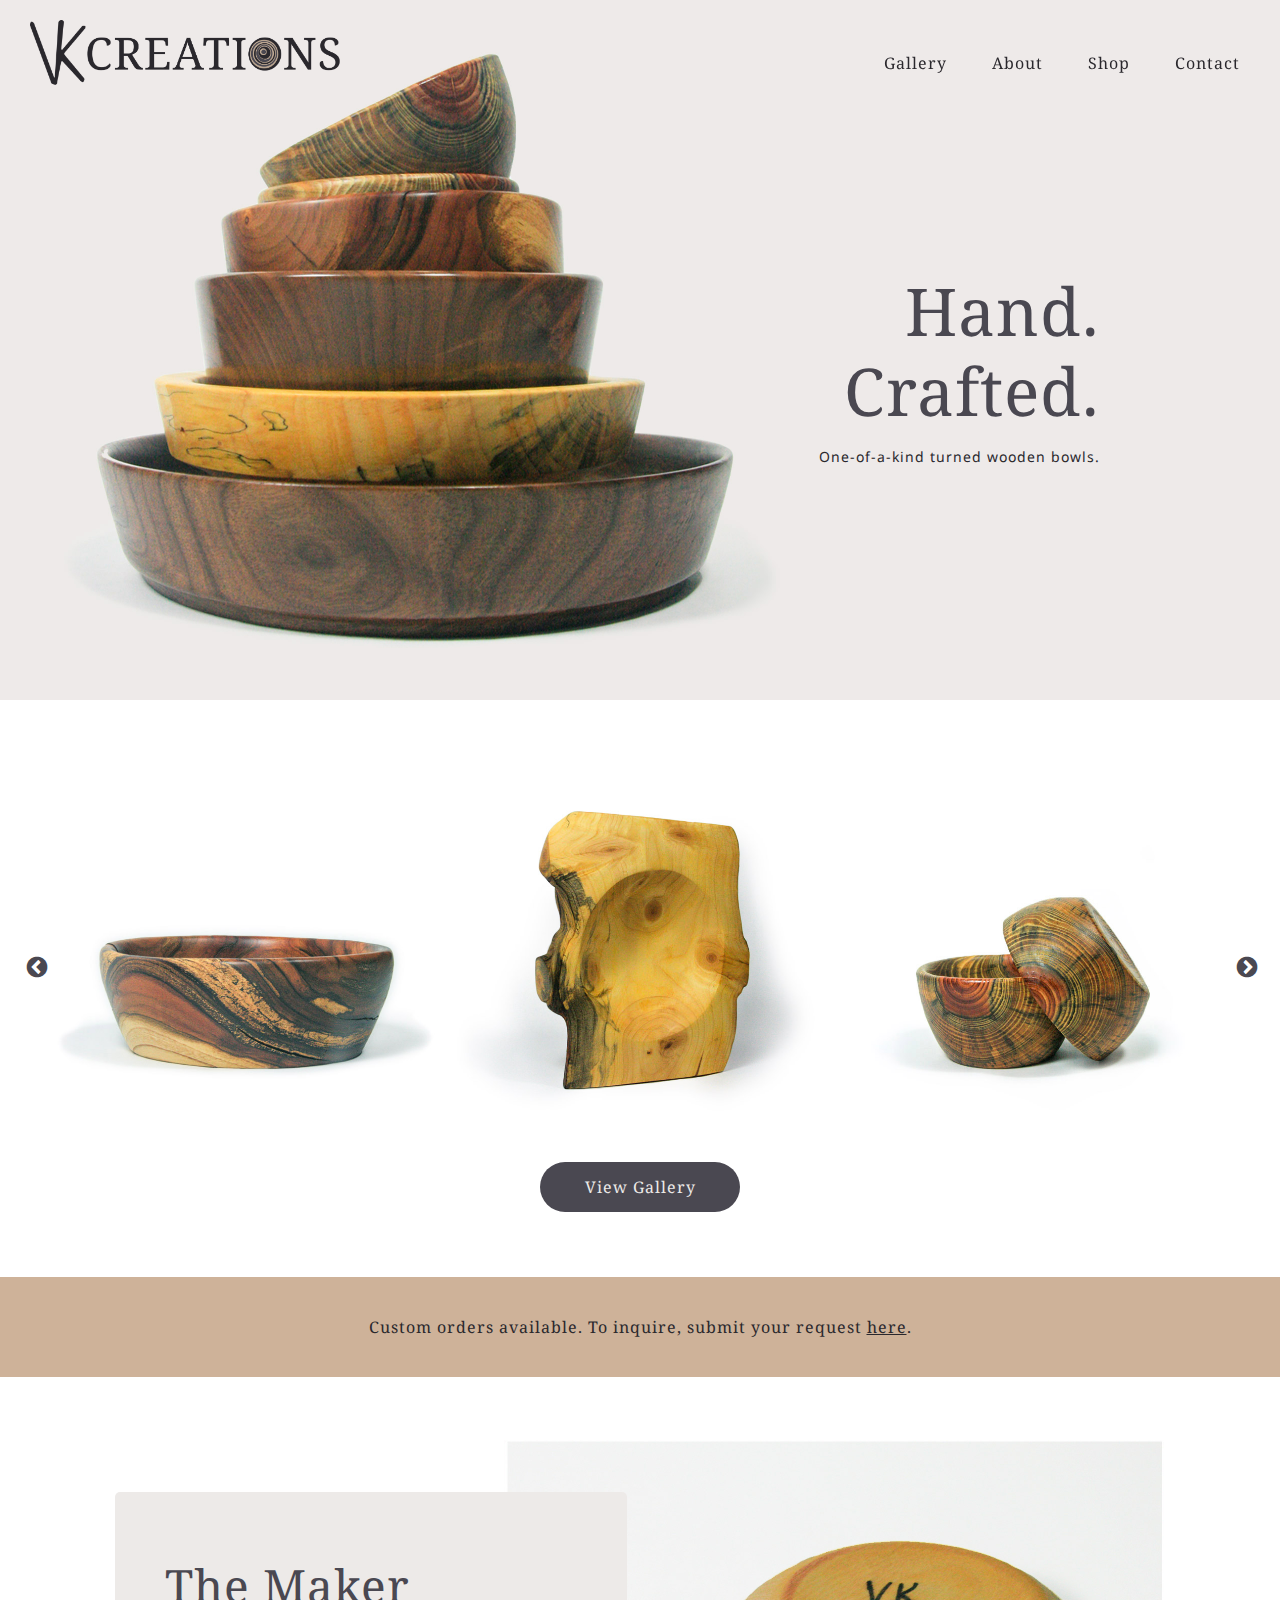
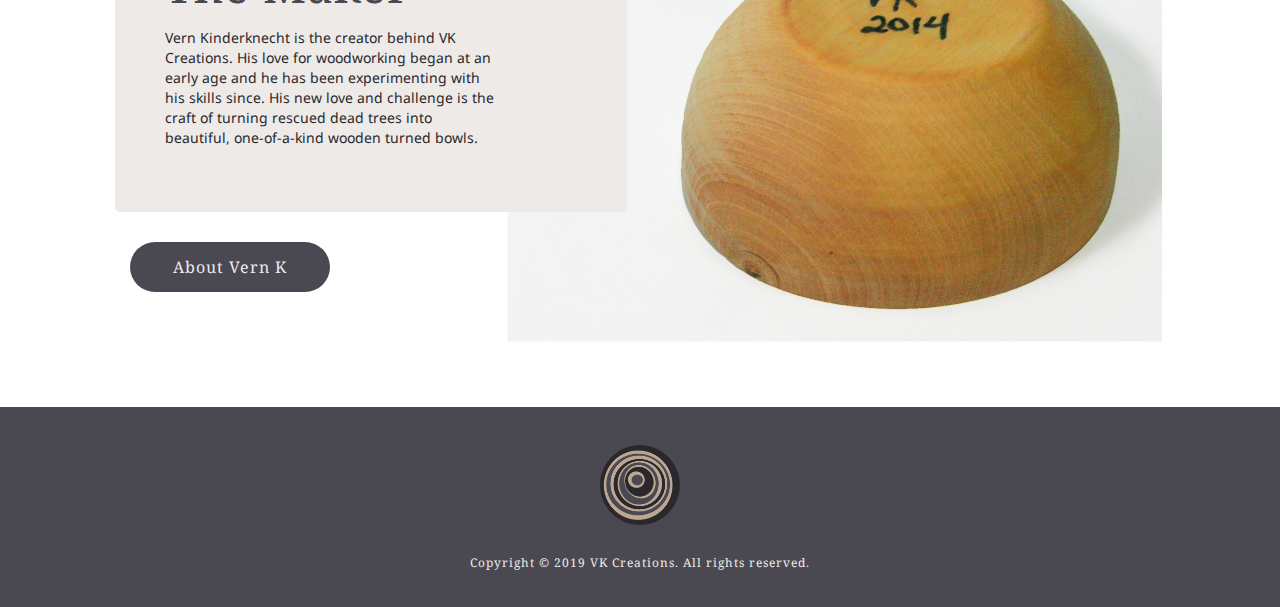
==== commit 595f528a: "updates" ====
--- a/index.html
+++ b/index.html
@@ -1,7 +1,9 @@
 <!DOCTYPE html>
 <html lang="en">
+
 <head>
 	<meta charset="UTF-8">
+	<meta name="viewport" content="width=device-width, initial-scale=1">
 	<title>VK Creations</title>
 
 	<link rel="stylesheet" href="vendors/reset/reset.css">
--- a/css/style.css
+++ b/css/style.css
@@ -219,7 +219,7 @@
 	width: 100%;
 	height: 100px;
 	background-color: #CEB299;
-	margin: 30px 0px 15px;
+	margin: 45px 0px 15px;
 }
 
 .contact-banner h4 {
@@ -242,6 +242,7 @@
 
 .about {
 	width: 100%;
+	margin-bottom: 15px;
 }
 
 .about-background-image {
@@ -412,6 +413,15 @@
     padding: 20px 0px 20px 20px;
 }
 
+/*.slick-images {
+	width: 80%;
+}
+
+.slick-images img {
+	width: 100%;
+    padding: 20px 0px 20px 20px;
+}*/
+
 /*.slick-modal {
 	width: 60%;
 }*/
@@ -468,6 +478,7 @@
 	background-image: url("../images/about/vk_allthree.jpg");
  	background-repeat: no-repeat; /* Do not repeat the image */
   	background-size: contain;
+  	margin-bottom: 70px;
 }
 
 .about-about-image {
@@ -609,7 +620,6 @@
 
 input[type=submit]:focus {
 	outline: none;
-	border: none;
 }
 
 
@@ -781,6 +791,7 @@
 	padding: 0px 50px;
 	line-height: 30px;
 	text-align: center;
+	margin-top: 60px;
 }
 
 /*HOMEPAGE ABOUT SECTION*/
@@ -795,11 +806,13 @@
   	background-size: cover;
 	background-position: right;
 	height: 500px;
+	margin-bottom: 150px;
+	margin-top: 30px;
 }
 
 .about-background-image > .button {
 	margin: 0 auto;
-	padding: 20px 0px;
+	padding: 10px 0px;
 }
 
 .about-container {
@@ -822,7 +835,7 @@
 /*ABOUT PAGE*/
 
 .about-process-image {
-	height: 500px;
+	height: 475px;
   	background-size: cover;
   	background-position: left;
 }
@@ -831,10 +844,11 @@
 	height: 400px;
   	background-size: cover;
   	background-position: center;
+  	margin-bottom: 50px;
 }
 
 .about-about-image {
-	height: 500px;
+	height: 475px;
   	background-size: cover;
   	background-position: right;
 }
@@ -842,7 +856,7 @@
 .about-tile {
 	width: 80%;
 	align-items: center;
-	height: 300px;
+	height: 250px;
 }
 
 .about-tile h1 {
@@ -851,21 +865,21 @@
 
 .about-tile p {
 	text-align: left;
-	padding: 0px 50px;
+	padding: 0px 30px;
 }
 
 .tile-left {
 	padding: 0px 0px 15px 0px;
 	float: none;
 	margin: 0 auto;
-	margin-top: 400px;
+	margin-top: 350px;
 	margin-bottom: 30px;
 }
 
 .tile-right {
 	float: none;
 	margin: 0 auto;
-	margin-top: 400px;
+	margin-top: 350px;
 	padding: 0px 0px 15px 0px;
 	margin-bottom: 30px;
 
